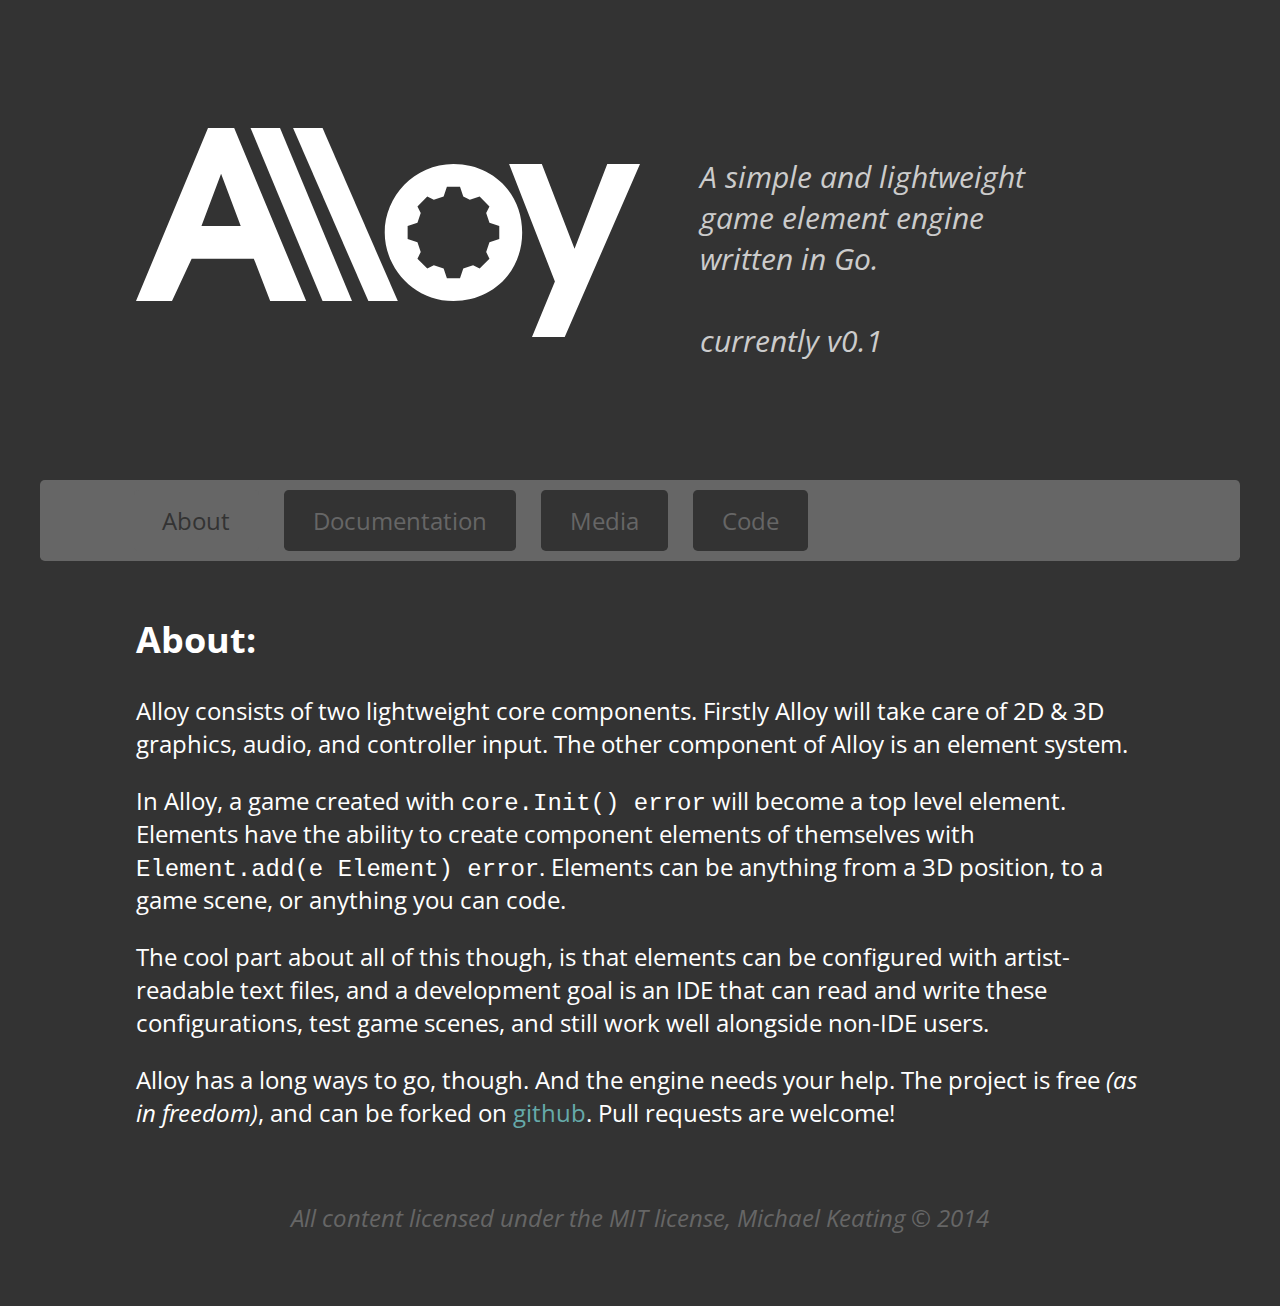
==== about.html @ 8bc2e85f "Initial website commit" ====
<!DOCTYPE html>
<html lang="en">
<head>
	<meta charset="utf-8"/>
	
	<title>Alloy Engine - About</title>
	<meta name="description" content="A simple and lightweight game element engine 
																		written in Go."/>
	
	<link href="normalize.css" media="screen" rel="stylesheet" type="text/css"/>
	<link href='http://fonts.googleapis.com/css?family=Open+Sans:600italic,600' 
				rel='stylesheet' type='text/css'>
	<link href="alloy.css" media="screen" rel="stylesheet" type="text/css"/>
</head>
<body>
	<header>
		<a href="index.html"><h1>Alloy</h1></a>
		<p>A simple and lightweight game element engine written in Go. <br/>
			<br/>currently v0.1</p>
	</header>
	<nav>
		<a href="" class="active">About</a>
		<a href="api.html">Documentation</a>
		<a href="media.html">Media</a>
		<a href="https://github.com/alloyengine">Code</a>
	</nav>
	<article>
		<h2>About:</h2>
		<p>
			Alloy consists of two lightweight core components. Firstly Alloy will take 
			care of 2D &amp; 3D graphics, audio, and controller input. The other 
			component of Alloy is an element system.
		</p>
		<p>
			In Alloy, a game created with <code class="go">core.Init() error</code> 
			will become a top	level element. Elements have the ability to create 
			component elements of themselves with 
			<code class="go">Element.add(e Element) error</code>. Elements can be
			anything from a 3D position, to a game scene, or anything you can code.
		</p>
		<p>
			The cool part about all of this though, is that elements can be configured
			with artist-readable text files, and a development goal is an IDE that can
			read and write these configurations, test game scenes, and still work well
			alongside non-IDE users.
		</p>
		<p>
			Alloy has a long ways to go, though. And the engine needs your help. The
			project is free <i>(as in freedom)</i>, and can be forked on 
			<a href="https://github.com/alloyengine">github</a>. Pull requests are 
			welcome!
		</p>
	</article>
	<footer>All content licensed under the MIT license, 
		Michael Keating &copy; 2014</footer>
</body>
</html>
---- alloy.css ----
html {
	font-family: 'Open Sans', sans-serif;
	font-size: 1.5em;
	color: #fff;
	background: #333;
	width: 50em;
	margin: 0 auto;
}

a {
	color: #6aa;
	text-decoration: none;
}

pre {
	background: #222;
	margin: 1em 0;
	padding: .2em 1em;
	border-radius: .2em;
}

header {
	width: 100%;
	min-height: 20em;
	box-sizing: border-box;
	padding: 4em;
	color: #fff;
	background: #333;
}

header h1 {
	text-indent: -1000px;
	background: url(logo.svg) no-repeat;
	display: block;
	float: left;
	width: 50%;
	height: 5em; 
}

header p {
	color: #ccc;
	font-style: italic;
	font-size: 1.25em;
	display: block;
	box-sizing: border-box;
	padding: 1em 2em;
	float: right;
	width: 50%;
	height: 100%;
}

nav {
	width: 100%;
	background: #666;
	border-radius: .2em;
	box-sizing: border-box;
	padding: 1em 3.5em;
}

nav a {
	color: #666;
	margin: 0 .4em;
	padding: .6em 1.2em;
	border-radius: .2em;
	background: #333;
}

nav a.active {
	color: #333;
	background: #666;
}

nav a:hover, nav a:focus {
	color: #fff;
}

nav a:active {
	background: #aaa;
	color: #333;
}

article {
	padding: 1em 4em;
}

footer { 
	font-style: italic;
	width: 100%;
	color: #666;
	margin: 1em 0 3em;
	text-align: center;
}
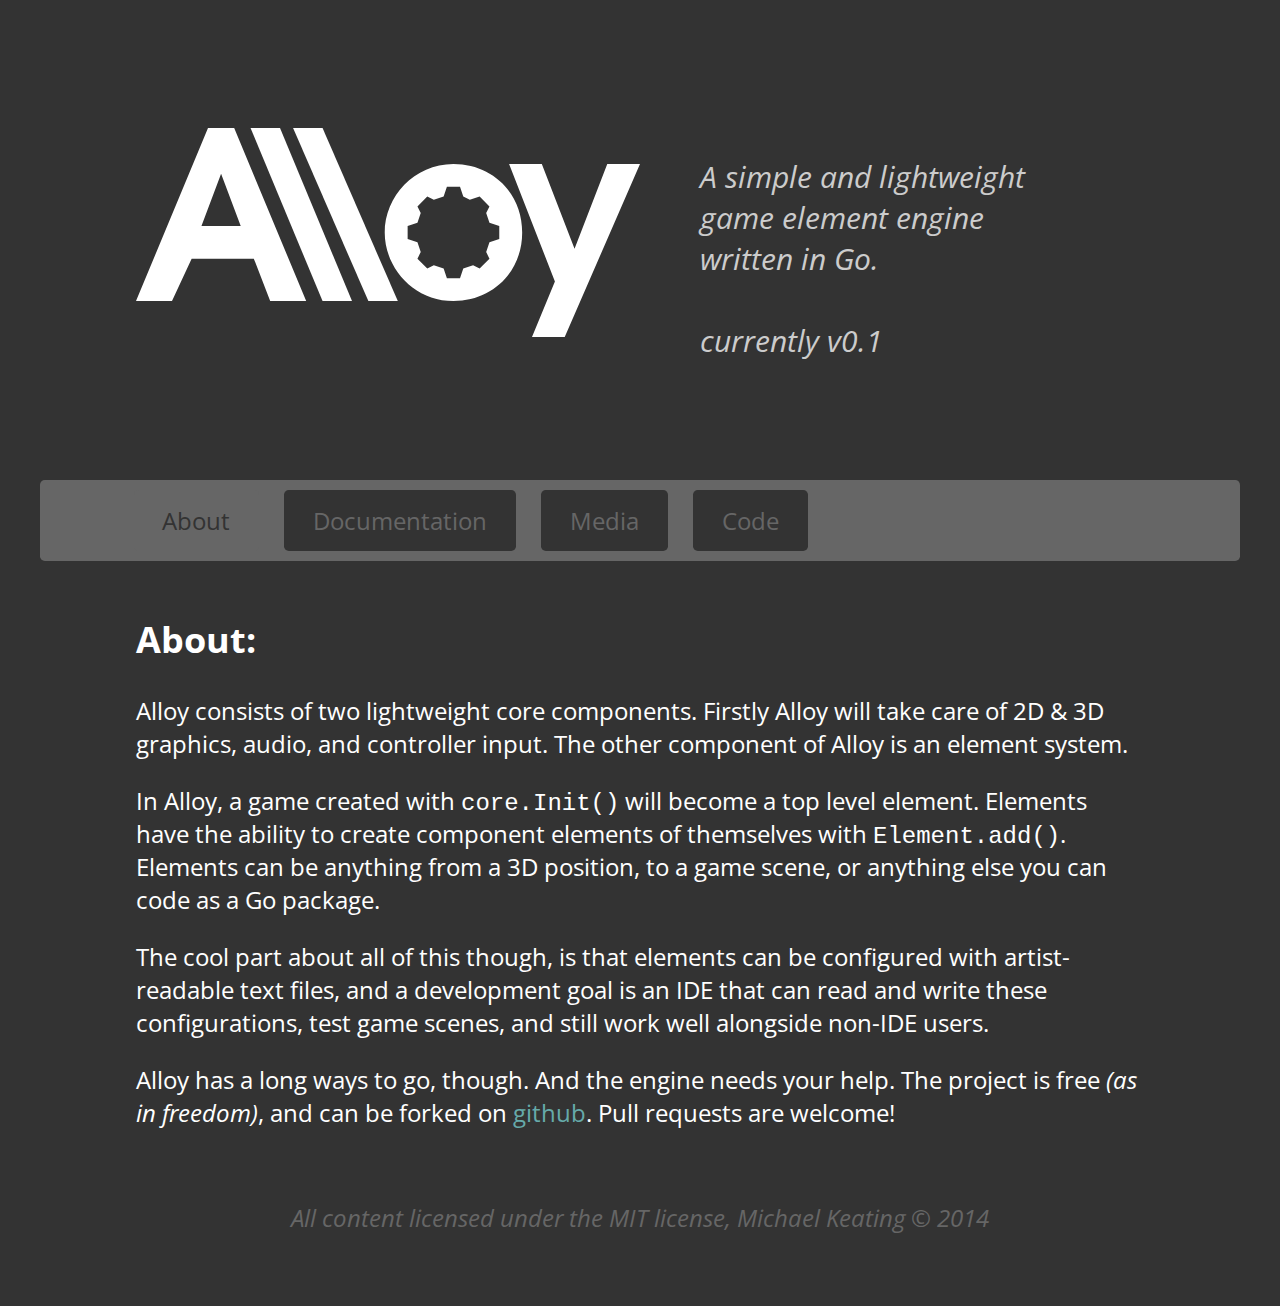
==== commit 2b2e6c4d: "fix confusing about text. this isn't an api page." ====
--- a/about.html
+++ b/about.html
@@ -3,23 +3,23 @@
 <head>
 	<meta charset="utf-8"/>
 	
-	<title>Alloy Engine - About</title>
+	<title>Alloy Game Engine - About</title>
 	<meta name="description" content="A simple and lightweight game element engine 
 																		written in Go."/>
 	
 	<link href="normalize.css" media="screen" rel="stylesheet" type="text/css"/>
-	<link href='http://fonts.googleapis.com/css?family=Open+Sans:600italic,600' 
-				rel='stylesheet' type='text/css'>
+	<link href="http://fonts.googleapis.com/css?family=Open+Sans:600italic,600" 
+				rel="stylesheet" type="text/css">
 	<link href="alloy.css" media="screen" rel="stylesheet" type="text/css"/>
 </head>
 <body>
 	<header>
-		<a href="index.html"><h1>Alloy</h1></a>
+		<a href="index.html"><h1>Alloy Game Engine</h1></a>
 		<p>A simple and lightweight game element engine written in Go. <br/>
 			<br/>currently v0.1</p>
 	</header>
 	<nav>
-		<a href="" class="active">About</a>
+		<a href class="active">About</a>
 		<a href="api.html">Documentation</a>
 		<a href="media.html">Media</a>
 		<a href="https://github.com/alloyengine">Code</a>
@@ -32,11 +32,11 @@
 			component of Alloy is an element system.
 		</p>
 		<p>
-			In Alloy, a game created with <code class="go">core.Init() error</code> 
-			will become a top	level element. Elements have the ability to create 
-			component elements of themselves with 
-			<code class="go">Element.add(e Element) error</code>. Elements can be
-			anything from a 3D position, to a game scene, or anything you can code.
+			In Alloy, a game created with <code class="go">core.Init()</code> will 
+			become a top	level element. Elements have the ability to create component 
+			elements of themselves with <code class="go">Element.add()</code>. 
+			Elements can be	anything from a 3D position, to a game scene, or anything 
+			else you can code as a Go package.
 		</p>
 		<p>
 			The cool part about all of this though, is that elements can be configured
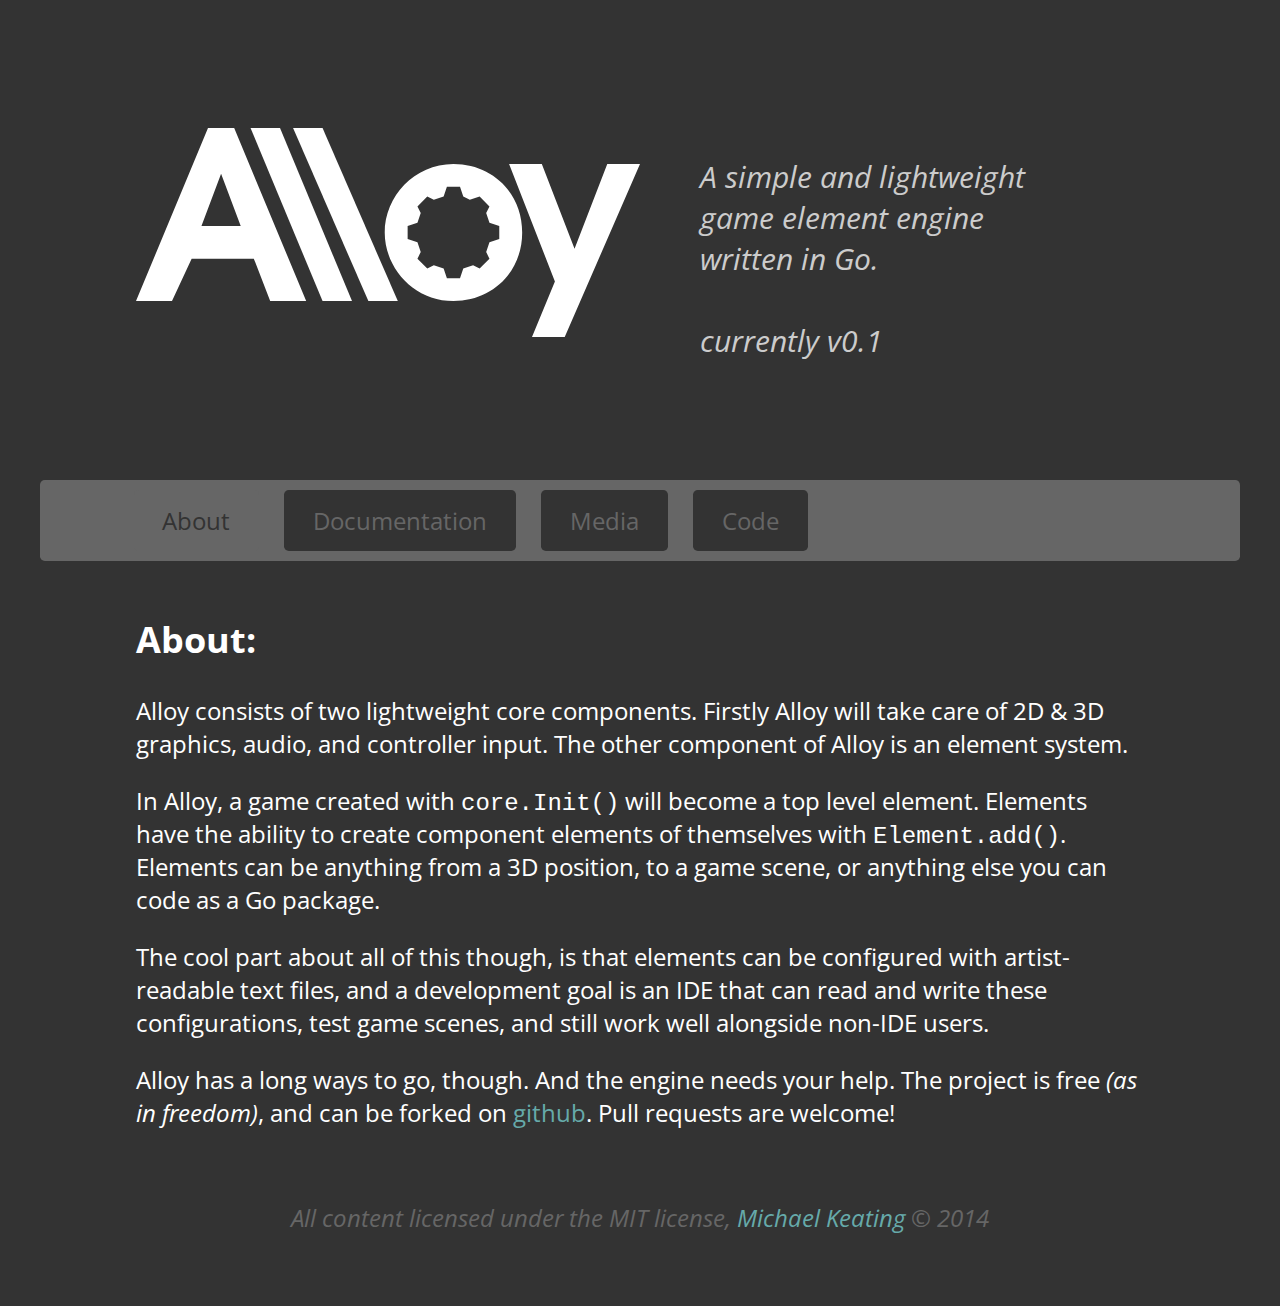
==== commit 2e267e5c: "link to mkgh.github" ====
--- a/about.html
+++ b/about.html
@@ -52,6 +52,6 @@
 		</p>
 	</article>
 	<footer>All content licensed under the MIT license, 
-		Michael Keating &copy; 2014</footer>
+		<a href="http://mkgh.github.io">Michael Keating</a> &copy; 2014</footer>
 </body>
 </html>	--- a/alloy.css
+++ b/alloy.css
@@ -1,3 +1,12 @@
+::selection {
+	color: #6aa;
+	background: #fff;
+}
+::-moz-selection {
+	color: #6aa;
+	background: #fff;	
+}
+
 html {
 	font-family: 'Open Sans', sans-serif;
 	font-size: 1.5em;
@@ -10,6 +19,14 @@
 a {
 	color: #6aa;
 	text-decoration: none;
+}
+
+a:hover, a:focus {
+	color: #377;
+}
+
+a:active {
+	color: #355;
 }
 
 pre {
@@ -29,7 +46,7 @@
 }
 
 header h1 {
-	text-indent: -1000px;
+	text-indent: -100000em;
 	background: url(logo.svg) no-repeat;
 	display: block;
 	float: left;
